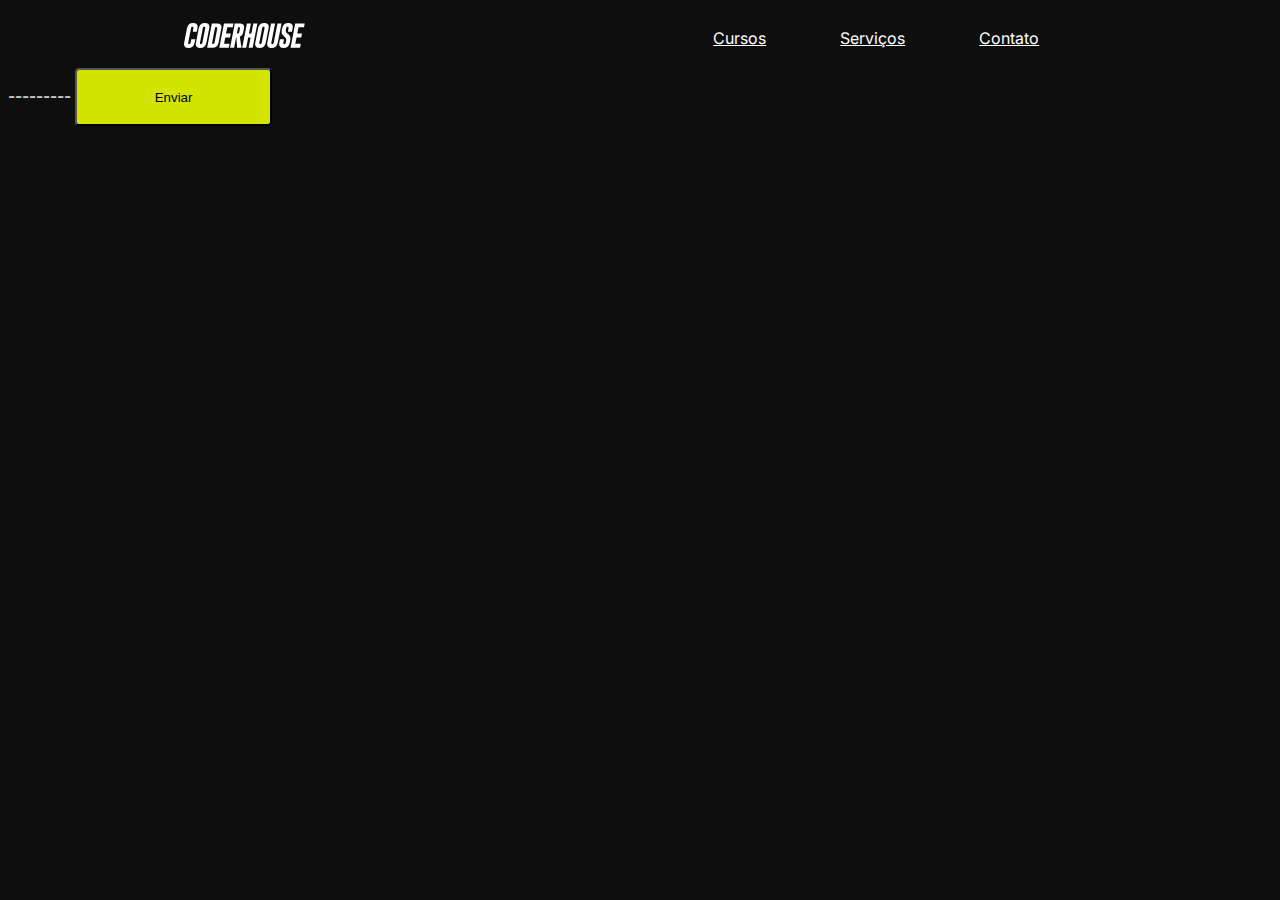
==== cursos.html @ d135730c "Ajuste de alinhamento" ====
<!DOCTYPE html>
<html lang="pt-BR">
<head>
    <meta charset="UTF-8">
    <meta name="viewport" content="width=device-width, initial-scale=1.0">
    <title>Cursos</title>
    <link rel="stylesheet" href="style.css">
</head>

<body>
<header>
    <section class="section">
        <div>
            <img src="imagens/logo-coderhouse.svg" alt="logo da coderhouse">
        </div>

                <div>
            <nav class="navbar">
              <a href="" class="nav_list">Cursos</a>
              <a href="" class="nav_list">Serviços</a> 
              <a href="" class="nav_list">Contato</a>
            </nav>
        </div>
    </section>
</header>


<!-- <main class="cursos">
        <div>
            <h1 class="textocentro"> 
                Cursos online e ao vivo para <br><span class="cortextoverde">transformar sua realidade</span> <br>em
                tempo recorde
            </h1>
        </div>
        <div> 
            <p class="textocentro margembaixo40">Aulas online e ao vivo ministradas por referências do mercado digital, com foco
                100% prático, mentorias personalizadas e acesso a uma comunidade de +280.000
                estudantes.</p>
        </div>

     

        <div class="botaocenter"> 
            <button type="button" class="botaoverde">Veja todos os cursos</button>
        </div>
    </main>

    
<!-- <section class="empresas" >
        <div>
            <h3 class="textocentro">Cursos e Carreiras oficialmente certificados pela</h3>
        </div>

        <div class="alinhamentologo">           
                    <div><img src="imagens/empresa-parceira1.svg" alt="logotipo da empresa parceira1"></div>
                    <div><img src="imagens/empresa-parceira2.svg" alt="logotipo da empresa parceira2"></div>
                    <div><img src="imagens/empresa-parceira3.svg" alt="logotipo da empresa parceira3"></div>
                    <div><img src="imagens/empresa-parceira4.svg" alt="logotipo da empresa parceira4"></div>
                       
        </div>
        <div>
            <a href="https://site.coderhouse.com/certificadores/br">
            <h5 class="cortextoverde textocentro margembaixo40"> Conheça mais sobre as empresas que nos certificam</h5></a>
        </div>
    </section>

    <!--
    <section class="servicos"> 
        <div id="alinhaimagem">
             <img src="imagens/line.png" alt="linha">
        <div>

        <div>
            <h2>
                <p class="cortextoverde">Serviços de Desenvolvimento Profissional</p>
            </h2>
            <h3>
                <p class="cortextovinza">Nossa equipe trabalhará com você para entender seus objetivos
                    profissionais e melhorar as suas soft skills.</p>
            </h3>
            <h4>
                <p>Busca de oportunidades</p>
            </h4>
        </div>
    </section>
    
    <br>

    <section class="servicos">
        <div id="alinhaimagem">
             <img src="imagens/line.png" alt="linha">
        <div>

        <div>
            <h2>
                <p class="cortextoverde">Serviços de Desenvolvimento Profissional</p>
            </h2>
            <h3>
                <p class="cortextovinza">Nossa equipe trabalhará com você para entender seus objetivos
                    profissionais e melhorar as suas soft skills.</p>
            </h3>
            <h4>
                <p>Busca de oportunidades</p>
            </h4>
        </div>
    </section>


    
<section>
        <div>
            <img src="imagens/imagem-servico.png" alt="imagem de um computador com aluno estudando">
        </div>
    </section>

-->
    ---------

    <!--<div class="container">-->
        <!--Entendi o uso do container e criei a classe, a questão é que de um lado fic duas section e do outro a section da imagem-->
   <!-- <section class="servicos"> 
        <div id="alinhaimagem">
            <img src="imagens/line.png" alt="linha">
        
            <div>
            <h2>
            <p class="cortextoverde">Serviços de Desenvolvimento Profissional</p>
            </h2>
            
            <h3>
            <p class="cortextovinza">Nossa equipe trabalhará com você para entender seus objetivos
            profissionais e melhorar as suas soft skills.</p>
            </h3>
            <h4>
            <p>Busca de oportunidades</p>
            </h4>
        </div>
    </section>
    <br>
    
    
    <section class="servicos"> 
        <div id="alinhaimagem">
            <img src="imagens/line.png" alt="linha">
            <div>
            <h2>
            <p class="cortextoverde">Serviços de Desenvolvimento Profissional</p>
            </h2>
            <h3>
            <p class="cortextovinza">Nossa equipe trabalhará com você para entender seus objetivos
            profissionais e melhorar as suas soft skills.</p>
            </h3>
            <h4>
            <p>Busca de oportunidades</p>
            </h4>
        </div>
    </section>        
    
    <section>
        <div>
            <img class="tamanhoimg" src="imagens/imagem-servico.png" alt="imagem de um computador com aluno estudando">
        </div>
    </section>

<br>
    

---------

    <!-- Aquiserá a section avaliacao
    <section>

    </section>
--> 

<!--
<section class="form">
        <div>
        <form class="designform">
            <p>Nome</p>
            <input type="text" value="Insira seu nome completo"> <!--Como apagar o texto quando clica na caixa?-->
            
<!--
            <p>Telefone</p>
            <input type="number" value="1188888888">  

            <p>Mensagem</p>
            <textarea cols="30" rows="10">Como podemos ajudar? 
            </textarea> <!--aqui não consegui colocar o texto em value-->
           <button type="button" class="botaoverde">Enviar</button> <!--Como alinhar botao centro-->
      <!--   </form>
    </section>
-->

</body>
</html>
---- style.css ----
/* * {
    margin: 0;
    padding: 0;
    box-sizing: border-box;
    text-decoration: none;
}
*/

@import url('https://fonts.googleapis.com/css2?family=Inter:wght@100..900&display=swap');

body {
    background-color: rgb(14, 14, 14);
    color: rgb(255, 255, 255);
    font-family: Inter;
        }


.cortextoverde {
    color: #D1E500;
    overflow: ;
}

.cortextovinza {
    color: #BEBEBE;
}

p {
    font-size: 20px;
    
}

.alinhamentologo{
    display: flex;
    flex-direction: row;
    align-items: center;
    justify-content: center;
    gap: 123px;
}

.textocentro {
    text-align: center;
    margin: 20px 200px 20px 200px;
}

.margembaixo40 {
    padding-bottom: 40px;
}

.botaoverde {
    background-color: #D1E500;
    color: black ;
    border-radius: 4px;
    width: 197.13px;
    height: 58px;
    }

.empresas {
    list-style: none;
}

.lista {
    list-style: none;
}

.navbar {
    display: flex;
    justify-content: space-around;
    align-items: center;
    /*gap: 20px;*/
    width: 400px;
    padding: 20px;
 }

.navbar a {
       color: #FFF;
      }


.section {
    display: flex;
    justify-content: space-around;
    align-items: center;
    }

.nav_list {
    display: flex;
    align-items: center;
    justify-content: center;
}

.botaocenter {
    display: flex;
    justify-content: center;
    align-items: center;
}

.servicos {
    display: flex;
    gap: 10px;
}

.servicos #alinhaimagem{
    background-color: rgb(56, 56, 56);
    display: flex;
    flex-direction: row;
   justify-content:space-around;
   gap: 40px;
    width: 632px;
    height: 180px;
    border-radius: 20px;
   }

.servicos #alinhaimagem img{
    
    margin-top: 20px;
    margin-left: 40px;
    margin-bottom: 20px;
    width: 20px;
    height: 130px;
    }

    .tamanhoimg {
        width: 400px;
        height: 400px;
    }

    .cursos {
        margin: 86px;
    }

    .designform {
        background-color: rgb(56, 56, 56);
        display: flex;
        flex-direction: column;
        width: 330px;
        height: 480px;
        border-radius: 20px;
       }

       .designform #botaocentra{
        align-items: center;
        justify-content: center;
       }

       .form{
        display: flex;
        flex-direction: row;
        align-items: center;
        justify-content:center;
           }

       .container {
        display: flex;
       }
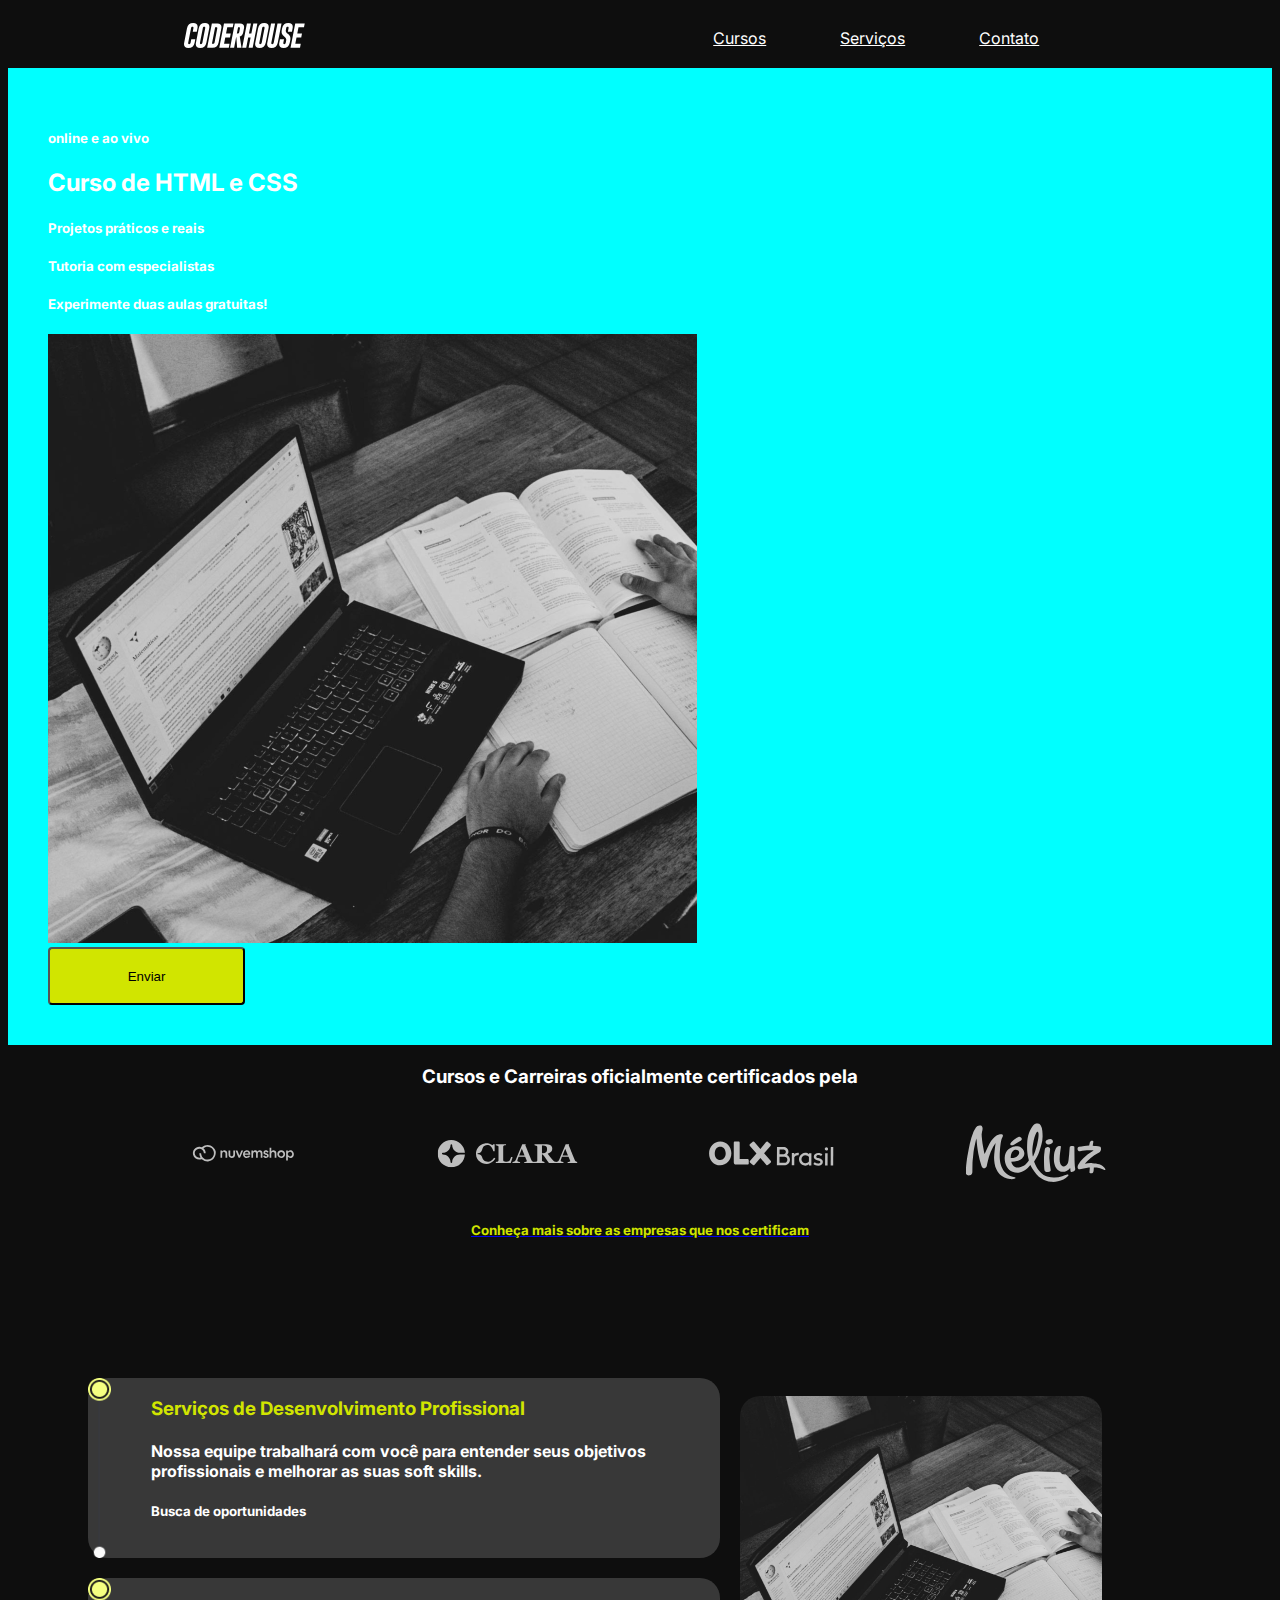
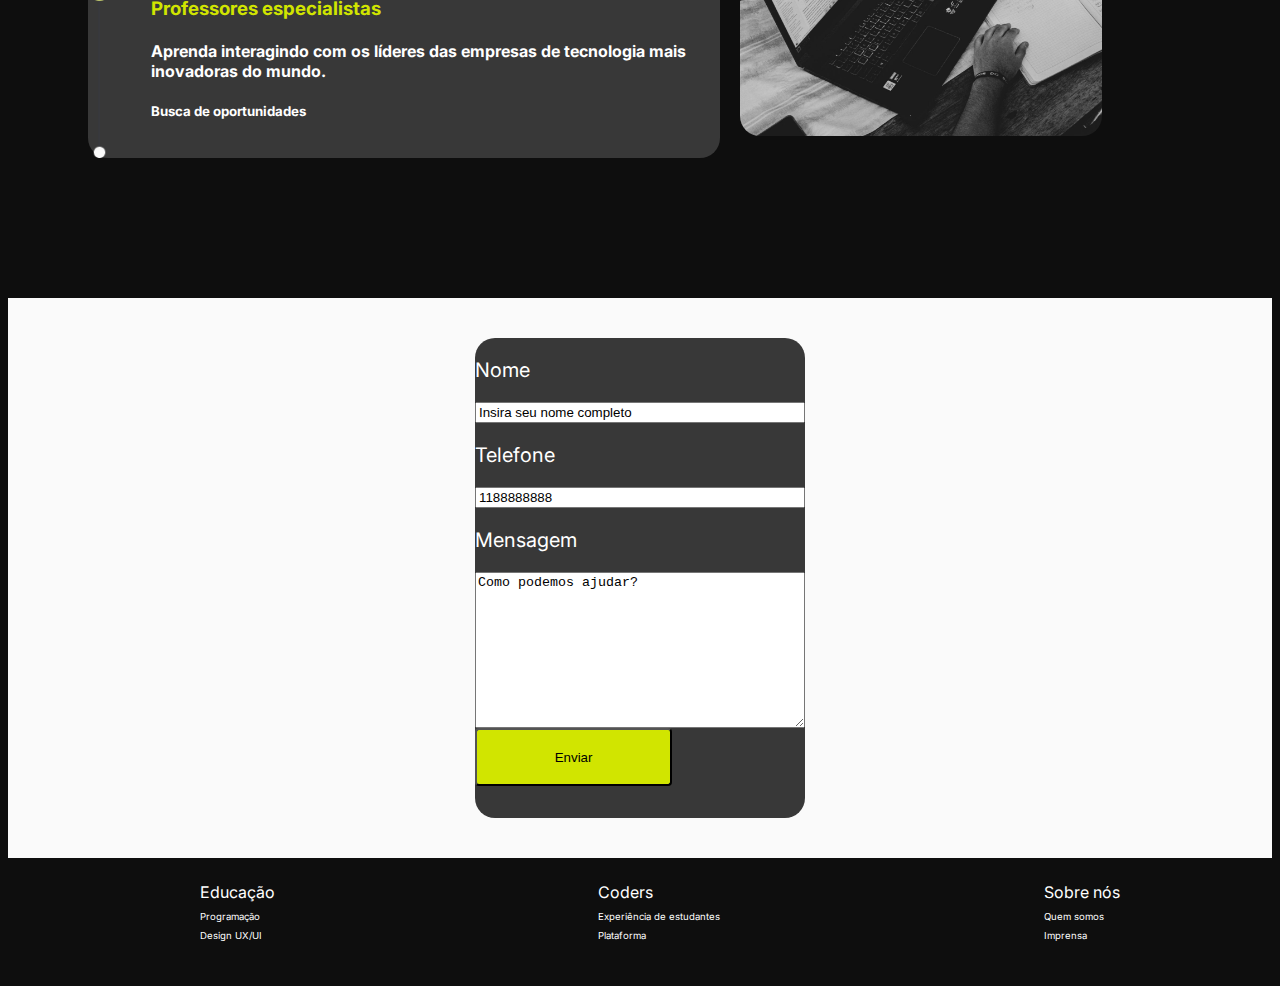
==== commit bf9b63c2: "Commit Framework Bootstrap" ====
--- a/cursos.html
+++ b/cursos.html
@@ -3,20 +3,20 @@
 <head>
     <meta charset="UTF-8">
     <meta name="viewport" content="width=device-width, initial-scale=1.0">
-    <title>Cursos</title>
-    <link rel="stylesheet" href="style.css">
+    <title>Projeto - Coderhouse</title>
+    <link rel="stylesheet" href="stylecursos.css">
 </head>
 
 <body>
 <header>
-    <section class="section">
+    <section class="logo">
         <div>
             <img src="imagens/logo-coderhouse.svg" alt="logo da coderhouse">
         </div>
 
                 <div>
             <nav class="navbar">
-              <a href="" class="nav_list">Cursos</a>
+              <a href="cursos.html" class="nav_list">Cursos</a>
               <a href="" class="nav_list">Serviços</a> 
               <a href="" class="nav_list">Contato</a>
             </nav>
@@ -24,29 +24,18 @@
     </section>
 </header>
 
-
-<!-- <main class="cursos">
-        <div>
-            <h1 class="textocentro"> 
-                Cursos online e ao vivo para <br><span class="cortextoverde">transformar sua realidade</span> <br>em
-                tempo recorde
-            </h1>
-        </div>
-        <div> 
-            <p class="textocentro margembaixo40">Aulas online e ao vivo ministradas por referências do mercado digital, com foco
-                100% prático, mentorias personalizadas e acesso a uma comunidade de +280.000
-                estudantes.</p>
-        </div>
-
-     
-
-        <div class="botaocenter"> 
-            <button type="button" class="botaoverde">Veja todos os cursos</button>
-        </div>
+<main class="cursohtml">
+        <h5>online e ao vivo</h5>
+        <h2>Curso de HTML e CSS</h2>
+        <h5>Projetos práticos e reais</h5>
+        <h5>Tutoria com especialistas</h5>
+        <h5>Experimente duas aulas gratuitas!</h5>
+        <img src="imagens/imagem-servico.png" alt="programação em linhas de código">
+        <button type="button" class="botaoverde botaocenter">Enviar</button>
     </main>
 
     
-<!-- <section class="empresas" >
+<section class="empresas" >
         <div>
             <h3 class="textocentro">Cursos e Carreiras oficialmente certificados pela</h3>
         </div>
@@ -63,134 +52,78 @@
             <h5 class="cortextoverde textocentro margembaixo40"> Conheça mais sobre as empresas que nos certificam</h5></a>
         </div>
     </section>
-
-    <!--
-    <section class="servicos"> 
-        <div id="alinhaimagem">
-             <img src="imagens/line.png" alt="linha">
-        <div>
-
-        <div>
-            <h2>
-                <p class="cortextoverde">Serviços de Desenvolvimento Profissional</p>
-            </h2>
-            <h3>
-                <p class="cortextovinza">Nossa equipe trabalhará com você para entender seus objetivos
-                    profissionais e melhorar as suas soft skills.</p>
-            </h3>
-            <h4>
-                <p>Busca de oportunidades</p>
-            </h4>
-        </div>
-    </section>
-    
-    <br>
-
-    <section class="servicos">
-        <div id="alinhaimagem">
-             <img src="imagens/line.png" alt="linha">
-        <div>
-
-        <div>
-            <h2>
-                <p class="cortextoverde">Serviços de Desenvolvimento Profissional</p>
-            </h2>
-            <h3>
-                <p class="cortextovinza">Nossa equipe trabalhará com você para entender seus objetivos
-                    profissionais e melhorar as suas soft skills.</p>
-            </h3>
-            <h4>
-                <p>Busca de oportunidades</p>
-            </h4>
-        </div>
-    </section>
+   
 
 
-    
-<section>
-        <div>
+    <section class="gridservices">
+        <div class="service1">
+            <section class="container"> 
+                <div id="blocoservico">
+                    <img src="imagens/line.png" alt="linha">
+                    <div>
+                    <h3 class="cortextoverde">Serviços de Desenvolvimento Profissional</h3>
+                    <h4 class="cortextovinza">Nossa equipe trabalhará com você para entender seus objetivos profissionais e melhorar as suas soft skills.</h4>
+                    <h5>Busca de oportunidades</h5>
+                </div>
+             </section>
+        </div>
+
+        <div class="service2">
+            <section class="container"> 
+                <div id="blocoservico">
+                    <img src="imagens/line.png" alt="linha">
+                    <div>
+                    <h3 class="cortextoverde">Professores especialistas</h3>
+                    <h4 class="cortextovinza">Aprenda interagindo com os líderes das empresas de tecnologia mais inovadoras do mundo.</h4>
+                    <h5>Busca de oportunidades</h5>
+                </div>
+             </section>
+        </div>
+
+        <div class="imgservice">
             <img src="imagens/imagem-servico.png" alt="imagem de um computador com aluno estudando">
         </div>
-    </section>
+</section>    
 
--->
-    ---------
+<div class="space"></div>
 
-    <!--<div class="container">-->
-        <!--Entendi o uso do container e criei a classe, a questão é que de um lado fic duas section e do outro a section da imagem-->
-   <!-- <section class="servicos"> 
-        <div id="alinhaimagem">
-            <img src="imagens/line.png" alt="linha">
+
+<section class="form">
+    <div>
+    <form class="designform">
+        <p>Nome</p>
+        <input type="text" value="Insira seu nome completo"> 
         
-            <div>
-            <h2>
-            <p class="cortextoverde">Serviços de Desenvolvimento Profissional</p>
-            </h2>
-            
-            <h3>
-            <p class="cortextovinza">Nossa equipe trabalhará com você para entender seus objetivos
-            profissionais e melhorar as suas soft skills.</p>
-            </h3>
-            <h4>
-            <p>Busca de oportunidades</p>
-            </h4>
-        </div>
-    </section>
-    <br>
-    
-    
-    <section class="servicos"> 
-        <div id="alinhaimagem">
-            <img src="imagens/line.png" alt="linha">
-            <div>
-            <h2>
-            <p class="cortextoverde">Serviços de Desenvolvimento Profissional</p>
-            </h2>
-            <h3>
-            <p class="cortextovinza">Nossa equipe trabalhará com você para entender seus objetivos
-            profissionais e melhorar as suas soft skills.</p>
-            </h3>
-            <h4>
-            <p>Busca de oportunidades</p>
-            </h4>
-        </div>
-    </section>        
-    
-    <section>
-        <div>
-            <img class="tamanhoimg" src="imagens/imagem-servico.png" alt="imagem de um computador com aluno estudando">
-        </div>
-    </section>
 
-<br>
-    
+        <p>Telefone</p>
+        <input type="number" value="1188888888">  
 
----------
+        <p>Mensagem</p>
+        <textarea cols="30" rows="10">Como podemos ajudar? 
+        </textarea> 
+        <button type="button" class="botaoverde botaocenter">Enviar</button> 
+    </form>
+</section>
 
-    <!-- Aquiserá a section avaliacao
-    <section>
+<footer class="footer">
 
-    </section>
---> 
+    <ul>
+        <li id="black">Educação</li>
+        <li>Programação</li>
+        <li>Design UX/UI</li>
+    </ul>
 
-<!--
-<section class="form">
-        <div>
-        <form class="designform">
-            <p>Nome</p>
-            <input type="text" value="Insira seu nome completo"> <!--Como apagar o texto quando clica na caixa?-->
-            
-<!--
-            <p>Telefone</p>
-            <input type="number" value="1188888888">  
+    <ul>
+        <li id="black">Coders</li>
+        <li>Experiência de estudantes</li>
+        <li>Plataforma</li>
+    </ul>
 
-            <p>Mensagem</p>
-            <textarea cols="30" rows="10">Como podemos ajudar? 
-            </textarea> <!--aqui não consegui colocar o texto em value-->
-           <button type="button" class="botaoverde">Enviar</button> <!--Como alinhar botao centro-->
-      <!--   </form>
-    </section>
--->
-
+    <ul>
+        <li id="black">Sobre nós</li>
+        <li>Quem somos</li>
+        <li>Imprensa</li>
+    </ul>
+</footer>
 </body>
-</html>+</html>
--- a/stylecursos.css
+++ b/stylecursos.css
@@ -0,0 +1,228 @@
+/* * {
+    margin: 0;
+    padding: 0;
+    box-sizing: border-box;
+    text-decoration: none;
+}
+*/
+
+@import url('https://fonts.googleapis.com/css2?family=Inter:wght@100..900&display=swap');
+
+body {
+    background-color: #0e0e0e;
+    color: rgb(255, 255, 255);
+    font-family: Inter;
+        }
+
+.cursohtml{
+    background-color: aqua;
+    padding: 40px;
+}
+
+
+
+
+.cortextoverde {
+    color: #D1E500;
+    overflow: ;
+}
+
+.cortextocinza {
+    color: #BEBEBE;
+}
+
+p {
+    font-size: 20px;
+}
+
+.alinhamentologo{
+    display: flex;
+    flex-direction: row;
+    align-items: center;
+    justify-content: center;
+    gap: 123px;
+}
+
+.textocentro {
+    text-align: center;
+    margin: 20px 200px 20px 200px;
+}
+
+.margembaixo40 {
+    padding-bottom: 40px;
+}
+
+.botaoverde {
+    background-color: #D1E500;
+    color: black ;
+    border-radius: 4px;
+    width: 197.13px;
+    height: 58px;
+    }
+
+.empresas {
+    list-style: none;
+}
+
+.lista {
+    list-style: none;
+}
+
+.navbar {
+    display: flex;
+    justify-content: space-around;
+    align-items: center;
+    /*gap: 20px;*/
+    width: 400px;
+    padding: 20px;
+ }
+
+.navbar a {
+       color: #FFF;
+      }
+
+
+.logo {
+    display: flex;
+    justify-content: space-around;
+    align-items: center;
+    }
+
+.nav_list {
+    display: flex;
+    align-items: center;
+    justify-content: center;
+}
+
+.botaocenter {
+    display: flex;
+    justify-content: center;
+    align-items: center;
+}
+
+
+
+    .cursos {
+        margin: 86px;
+    }
+
+    .designform {
+        background-color: rgb(56, 56, 56);
+        display: flex;
+        flex-direction: column;
+        width: 330px;
+        height: 480px;
+        border-radius: 20px;
+       }
+
+       .designform #botaocentra{
+        align-items: center;
+        justify-content: center;
+       }
+
+       .form{
+        display: flex;
+        justify-content:center;
+        padding: 40px;
+        background-color: #fafafa;
+           }
+
+
+
+/*   -------------- */
+
+.container {
+    display: flex;
+    flex-wrap
+}
+
+
+.container #blocoservico{
+    background-color: rgb(56, 56, 56);
+    display: flex;
+    justify-content:space-around;
+    gap: 40px;
+    width: 632px;
+    height: 180px;
+    border-radius: 20px;
+   }
+
+.gridservices{
+    display: grid;
+    grid-template-areas:
+    "service1 imgservice"
+    "service2 imgservice"
+    ;
+    justify-content: center;
+    align-items: center;
+    padding: 80px;
+    gap: 20px;
+}
+
+.service1{
+    grid-area: service1;
+}
+
+
+.service2{
+    grid-area: service2;
+}
+
+.imgservice{
+    grid-area: imgservice;
+}
+
+.imgservice img{
+    width: 80%;
+    border-radius: 20px;
+}
+
+
+.footer{
+    display: flex;
+    height: 100px;
+    background-color: #0e0e0e;
+    justify-content: space-around;
+    padding: 10px;
+    text-decoration: none;
+}
+
+.footer ul{
+    list-style: none;
+    font-size: 60%;
+}
+
+#black{
+    font-size: medium;
+    padding-bottom: 5px;
+}
+
+.footer li{
+    padding: 4px;
+}
+
+
+.space{
+    display: flex;
+    margin: 20px 20px 20px 20px;
+    background-color: #0e0e0e;
+    height: 20px;
+}
+
+
+
+
+
+
+
+
+
+
+
+
+
+
+
+
+
+
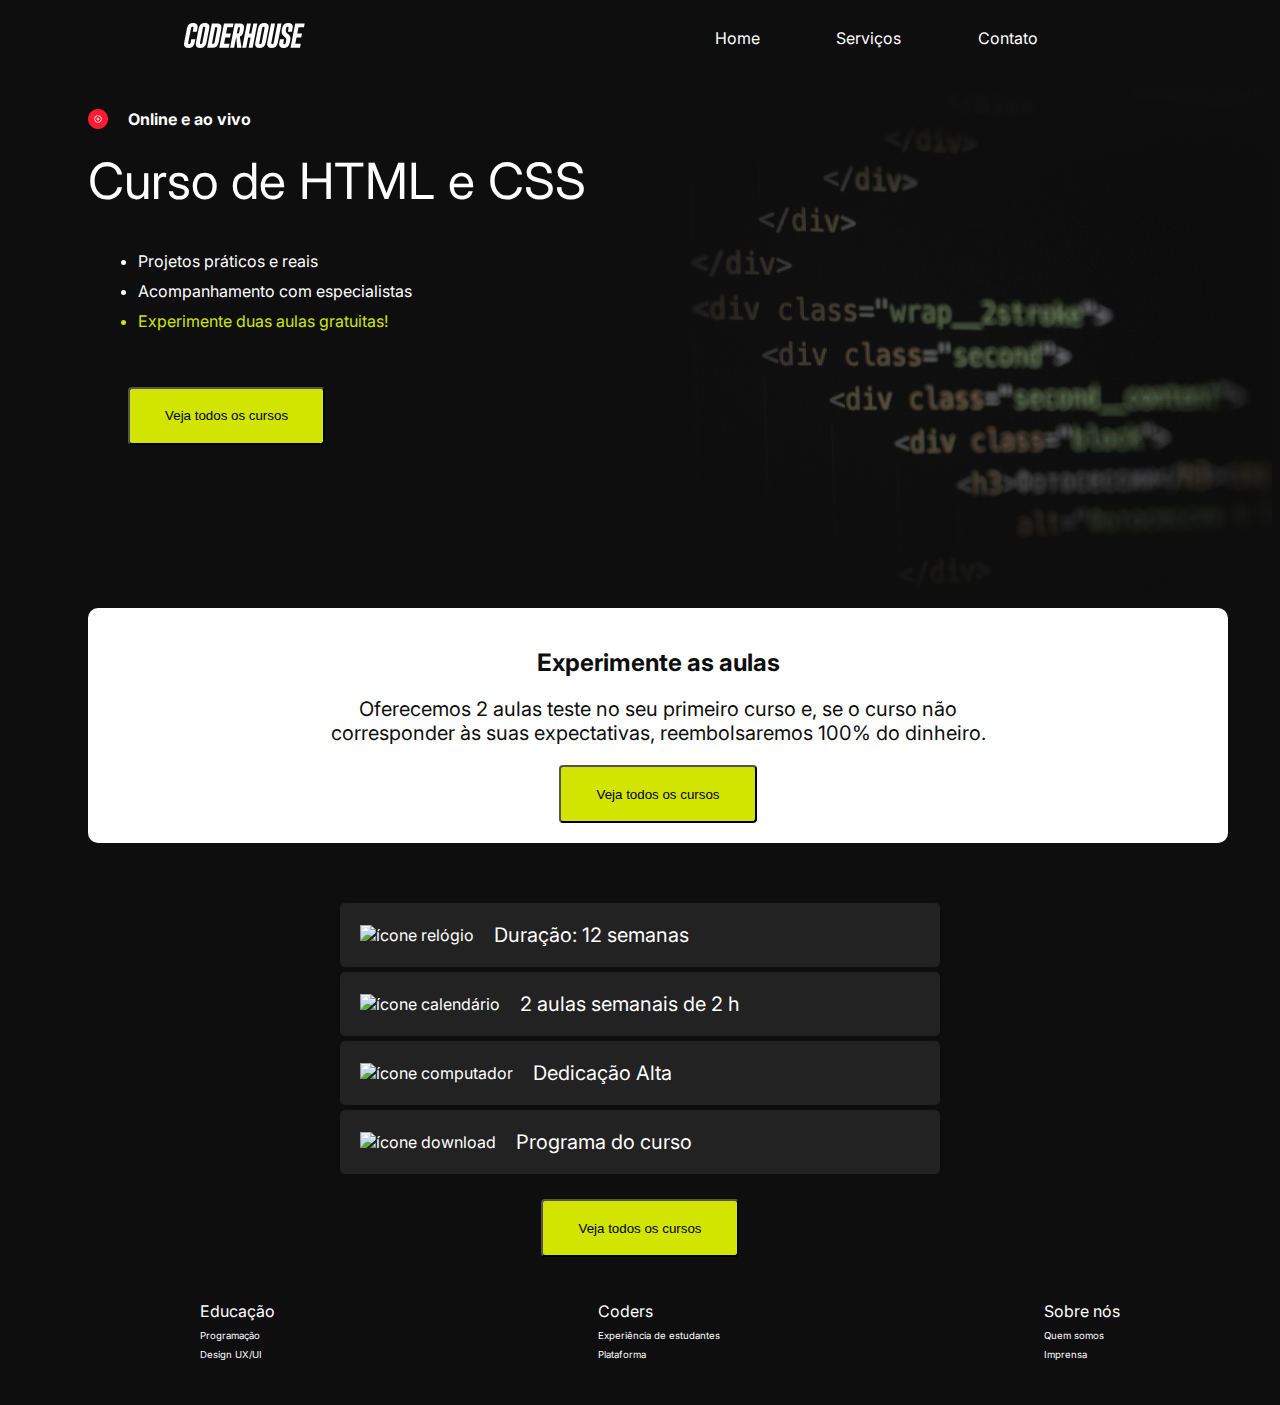
==== commit fc5f4c86: "envio index e cursos" ====
--- a/cursos.html
+++ b/cursos.html
@@ -3,8 +3,9 @@
 <head>
     <meta charset="UTF-8">
     <meta name="viewport" content="width=device-width, initial-scale=1.0">
-    <title>Projeto - Coderhouse</title>
-    <link rel="stylesheet" href="stylecursos.css">
+    <title>Curso HTML</title>
+    <link rel="stylesheet" href="stylecurso.css">
+    <!--     <script src="https://cdn.tailwindcss.com"></script> -->
 </head>
 
 <body>
@@ -16,110 +17,85 @@
 
                 <div>
             <nav class="navbar">
-              <a href="cursos.html" class="nav_list">Cursos</a>
-              <a href="" class="nav_list">Serviços</a> 
-              <a href="" class="nav_list">Contato</a>
+              <a href="index.html" class="nav_list">Home</a>
+              <a href="index.html" class="nav_list">Serviços</a> 
+              <a href="index.html" class="nav_list">Contato</a>
             </nav>
         </div>
     </section>
 </header>
 
-<main class="cursohtml">
-        <h5>online e ao vivo</h5>
-        <h2>Curso de HTML e CSS</h2>
-        <h5>Projetos práticos e reais</h5>
-        <h5>Tutoria com especialistas</h5>
-        <h5>Experimente duas aulas gratuitas!</h5>
-        <img src="imagens/imagem-servico.png" alt="programação em linhas de código">
-        <button type="button" class="botaoverde botaocenter">Enviar</button>
-    </main>
+<main class="banner">
+    <section class="aovivo marg20">
+        <img src="imagens/iconred.png" alt="icone vermelho circulo" class="tamanhoincon">
+        <h4> Online e ao vivo </h4>
+    </section>
 
-    
-<section class="empresas" >
+    <section class="cursodehtml">
+        <p class="textoultra">Curso de HTML e CSS</p>
         <div>
-            <h3 class="textocentro">Cursos e Carreiras oficialmente certificados pela</h3>
-        </div>
+        <ul>
+            <li class="padditens">Projetos práticos e reais</li>
+            <li class="padditens">Acompanhamento com especialistas</li>
+            <li class="padditens cortextoverde">Experimente duas aulas gratuitas!</li>
+        </ul>
 
-        <div class="alinhamentologo">           
-                    <div><img src="imagens/empresa-parceira1.svg" alt="logotipo da empresa parceira1"></div>
-                    <div><img src="imagens/empresa-parceira2.svg" alt="logotipo da empresa parceira2"></div>
-                    <div><img src="imagens/empresa-parceira3.svg" alt="logotipo da empresa parceira3"></div>
-                    <div><img src="imagens/empresa-parceira4.svg" alt="logotipo da empresa parceira4"></div>
-                       
-        </div>
-        <div>
-            <a href="https://site.coderhouse.com/certificadores/br">
-            <h5 class="cortextoverde textocentro margembaixo40"> Conheça mais sobre as empresas que nos certificam</h5></a>
+        <div class="padd40"> 
+            <button type="button" class="botaoverde">Veja todos os cursos</button>
         </div>
     </section>
-   
+</main>
+
+<section class="experimente marg20">
+    <div>
+    <h2 class="textocentro">Experimente as aulas</h2>
+    <div>
+    <p class="textocentro">Oferecemos 2 aulas teste no seu primeiro curso e, se o curso não corresponder às suas expectativas, reembolsaremos 100% do dinheiro.</p>
+    <div class="textocentro2"><button type="button" class="botaoverde">Veja todos os cursos</button>
+</section>
+
+<div class="tudo">
+<div class="sobre">
+    <img src="imagens/1t.jpg" alt="ícone relógio" class="magl20">
+    <p class="magl20"> Duração: 12 semanas</p>
+</div>
+
+<div class="sobre">
+    <img src="imagens/2t.jpg" alt="ícone calendário" class="magl20">
+    <p class="magl20"> 2 aulas semanais de 2 h</p>
+</div>
+
+<div class="sobre ">
+    <img src="imagens/3t.jpg" alt="ícone computador" class="magl20">
+    <p class="magl20"> Dedicação Alta</p>
+</div>
+
+<div class="sobre">
+    <img src="imagens/4t.jpg" alt="ícone download" class="magl20">
+    <p class="magl20"> Programa do curso</p>
+</div>
+</div>
+
+<div class="textocentro2">
+<button type="button" class="botaoverde">Veja todos os cursos</button>
+</div>
 
 
-    <section class="gridservices">
-        <div class="service1">
-            <section class="container"> 
-                <div id="blocoservico">
-                    <img src="imagens/line.png" alt="linha">
-                    <div>
-                    <h3 class="cortextoverde">Serviços de Desenvolvimento Profissional</h3>
-                    <h4 class="cortextovinza">Nossa equipe trabalhará com você para entender seus objetivos profissionais e melhorar as suas soft skills.</h4>
-                    <h5>Busca de oportunidades</h5>
-                </div>
-             </section>
-        </div>
+<footer class="footer marg20">
 
-        <div class="service2">
-            <section class="container"> 
-                <div id="blocoservico">
-                    <img src="imagens/line.png" alt="linha">
-                    <div>
-                    <h3 class="cortextoverde">Professores especialistas</h3>
-                    <h4 class="cortextovinza">Aprenda interagindo com os líderes das empresas de tecnologia mais inovadoras do mundo.</h4>
-                    <h5>Busca de oportunidades</h5>
-                </div>
-             </section>
-        </div>
-
-        <div class="imgservice">
-            <img src="imagens/imagem-servico.png" alt="imagem de um computador com aluno estudando">
-        </div>
-</section>    
-
-<div class="space"></div>
-
-
-<section class="form">
-    <div>
-    <form class="designform">
-        <p>Nome</p>
-        <input type="text" value="Insira seu nome completo"> 
-        
-
-        <p>Telefone</p>
-        <input type="number" value="1188888888">  
-
-        <p>Mensagem</p>
-        <textarea cols="30" rows="10">Como podemos ajudar? 
-        </textarea> 
-        <button type="button" class="botaoverde botaocenter">Enviar</button> 
-    </form>
-</section>
-
-<footer class="footer">
-
-    <ul>
+    <ul class="primeiro">
         <li id="black">Educação</li>
         <li>Programação</li>
         <li>Design UX/UI</li>
     </ul>
 
-    <ul>
+    <ul class="segundo">
         <li id="black">Coders</li>
         <li>Experiência de estudantes</li>
         <li>Plataforma</li>
     </ul>
 
-    <ul>
+    <ul class="terceiro">
         <li id="black">Sobre nós</li>
         <li>Quem somos</li>
         <li>Imprensa</li>
--- a/stylecurso.css
+++ b/stylecurso.css
@@ -0,0 +1,329 @@
+/* * {
+    margin: 0;
+    padding: 0;
+    box-sizing: border-box;
+    text-decoration: none;
+}
+*/
+
+@import url('https://fonts.googleapis.com/css2?family=Inter:wght@100..900&display=swap');
+
+
+.marg20{
+    margin-top: 20px;
+}
+
+.sobre {
+    display: flex;
+    width: 100%;
+    align-items: center;
+    background-color: #222222;
+    border-radius: 5px;
+    width: 600px;
+    margin-bottom: 5px;
+}
+
+.magl20{
+    margin-left: 20px;
+}
+
+.tudo {
+    display: flex;
+    flex-direction: column;
+    align-items: center;
+    margin-top: 60px;
+    margin-bottom: 20px;
+}
+
+
+
+.banner{
+    width: 100%; /*ajuste 100% da largura*/
+    height: 500px; /*largura ajustada ao conteúdo*/
+    background: url(imagens/html.jpg); /*url da imagem salva na pasta*/
+    background-repeat: no-repeat;/*imagem única sem repetir*/
+    background-size: cover;/*ajuste 100% da largura e preserva identidade sem distorção*/
+    background-position: center;/*posição da imagem centralizada*/
+}
+
+.aovivo{
+    display: flex;
+    gap: 20px;
+    align-items:center;
+    width: 300px;
+    padding-left: 20px;
+    margin-left: 60px;
+}
+
+.tamanhoincon {
+    width: 20px;
+}
+
+.cursodehtml {
+    display: row;
+    gap: 20px;
+    align-items:center;
+    width: 700px;
+    height: 340px;
+    padding-left: 20px;
+    margin-left: 60px;
+}
+
+.textoultra {
+    font-size: 50px;
+    margin-top: 0px;
+    margin-bottom: 40px;
+}
+
+.padd20 {
+    padding: 20px;
+}
+
+.padd40 {
+    padding: 40px;
+}
+
+.experimente {
+    color: #0e0e0e;
+    display: flex;
+    background-color: rgb(255, 255, 255);
+    width: 1100px;
+    margin-left: 80px;
+    padding: 20px;
+    border-radius: 10px;
+    align-items: center;
+    justify-content: center;
+}
+
+
+body {
+    background-color: #0e0e0e;
+    color: rgb(255, 255, 255);
+    font-family: Inter;
+        }
+
+.cursohtml{
+    background-color: aqua;
+    padding: 40px;
+}
+
+.padditens {
+    margin: 10px;
+}
+
+
+
+
+.cortextoverde {
+    color: #D1E500;
+    overflow: ;
+}
+
+.cortextocinza {
+    color: #BEBEBE;
+}
+
+p {
+    font-size: 20px;
+}
+
+.alinhamentologo{
+    display: flex;
+    flex-direction: row;
+    align-items: center;
+    justify-content: center;
+    gap: 123px;
+}
+
+.textocentro {
+    text-align: center;
+    margin: 20px 200px 20px 200px;
+}
+
+.margembaixo40 {
+    padding-bottom: 40px;
+}
+
+.botaoverde {
+    background-color: #D1E500;
+    color: black ;
+    border-radius: 4px;
+    width: 197.13px;
+    height: 58px;
+    }
+
+.empresas {
+    list-style: none;
+}
+
+.lista {
+    list-style: none;
+}
+
+.navbar {
+    display: flex;
+    justify-content: space-around;
+    align-items: center;
+    /*gap: 20px;*/
+    width: 400px;
+    padding: 20px;
+ }
+
+.navbar a {
+       color: #FFF;
+       text-decoration: none;
+      }
+
+
+.logo {
+    display: flex;
+    justify-content: space-around;
+    align-items: center;
+    }
+
+.nav_list {
+    display: flex;
+    align-items: center;
+    justify-content: center;
+}
+
+.botaocenter {
+    display: flex;
+    justify-content: center;
+    align-items: center;
+}
+
+
+.textocentro2{
+    display: flex;
+    align-items: center;
+    justify-content: center;
+    text-align: center;
+}
+
+    .cursos {
+        margin: 86px;
+    }
+
+    .designform {
+        background-color: rgb(56, 56, 56);
+        display: flex;
+        flex-direction: column;
+        width: 330px;
+        height: 480px;
+        border-radius: 20px;
+       }
+
+       .designform #botaocentra{
+        align-items: center;
+        justify-content: center;
+       }
+
+       .form{
+        display: flex;
+        justify-content:center;
+        padding: 40px;
+        background-color: #fafafa;
+           }
+
+
+
+/*   -------------- */
+
+.container {
+    display: flex;
+    flex-wrap
+}
+
+
+.container #blocoservico{
+    background-color: rgb(56, 56, 56);
+    display: flex;
+    justify-content:space-around;
+    gap: 40px;
+    width: 632px;
+    height: 180px;
+    border-radius: 20px;
+   }
+
+.gridservices{
+    display: grid;
+    grid-template-areas:
+    "service1 imgservice"
+    "service2 imgservice"
+    ;
+    justify-content: center;
+    align-items: center;
+    padding: 80px;
+    gap: 20px;
+}
+
+.service1{
+    grid-area: service1;
+}
+
+
+.service2{
+    grid-area: service2;
+}
+
+.imgservice{
+    grid-area: imgservice;
+}
+
+.imgservice img{
+    width: 80%;
+    border-radius: 20px;
+}
+
+
+.footer{
+    display: flex;
+    height: 100px;
+    background-color: #0e0e0e;
+    justify-content: space-around;
+    padding: 10px;
+    text-decoration: none;
+}
+
+.footer ul{
+    list-style: none;
+    font-size: 60%;
+}
+
+#black{
+    font-size: medium;
+    padding-bottom: 5px;
+}
+
+.footer li{
+    padding: 4px;
+}
+
+
+.space{
+    display: flex;
+    margin: 20px 20px 20px 20px;
+    background-color: #0e0e0e;
+    height: 20px;
+}
+
+
+
+
+
+
+
+
+
+
+
+
+
+
+
+
+
+
+
+
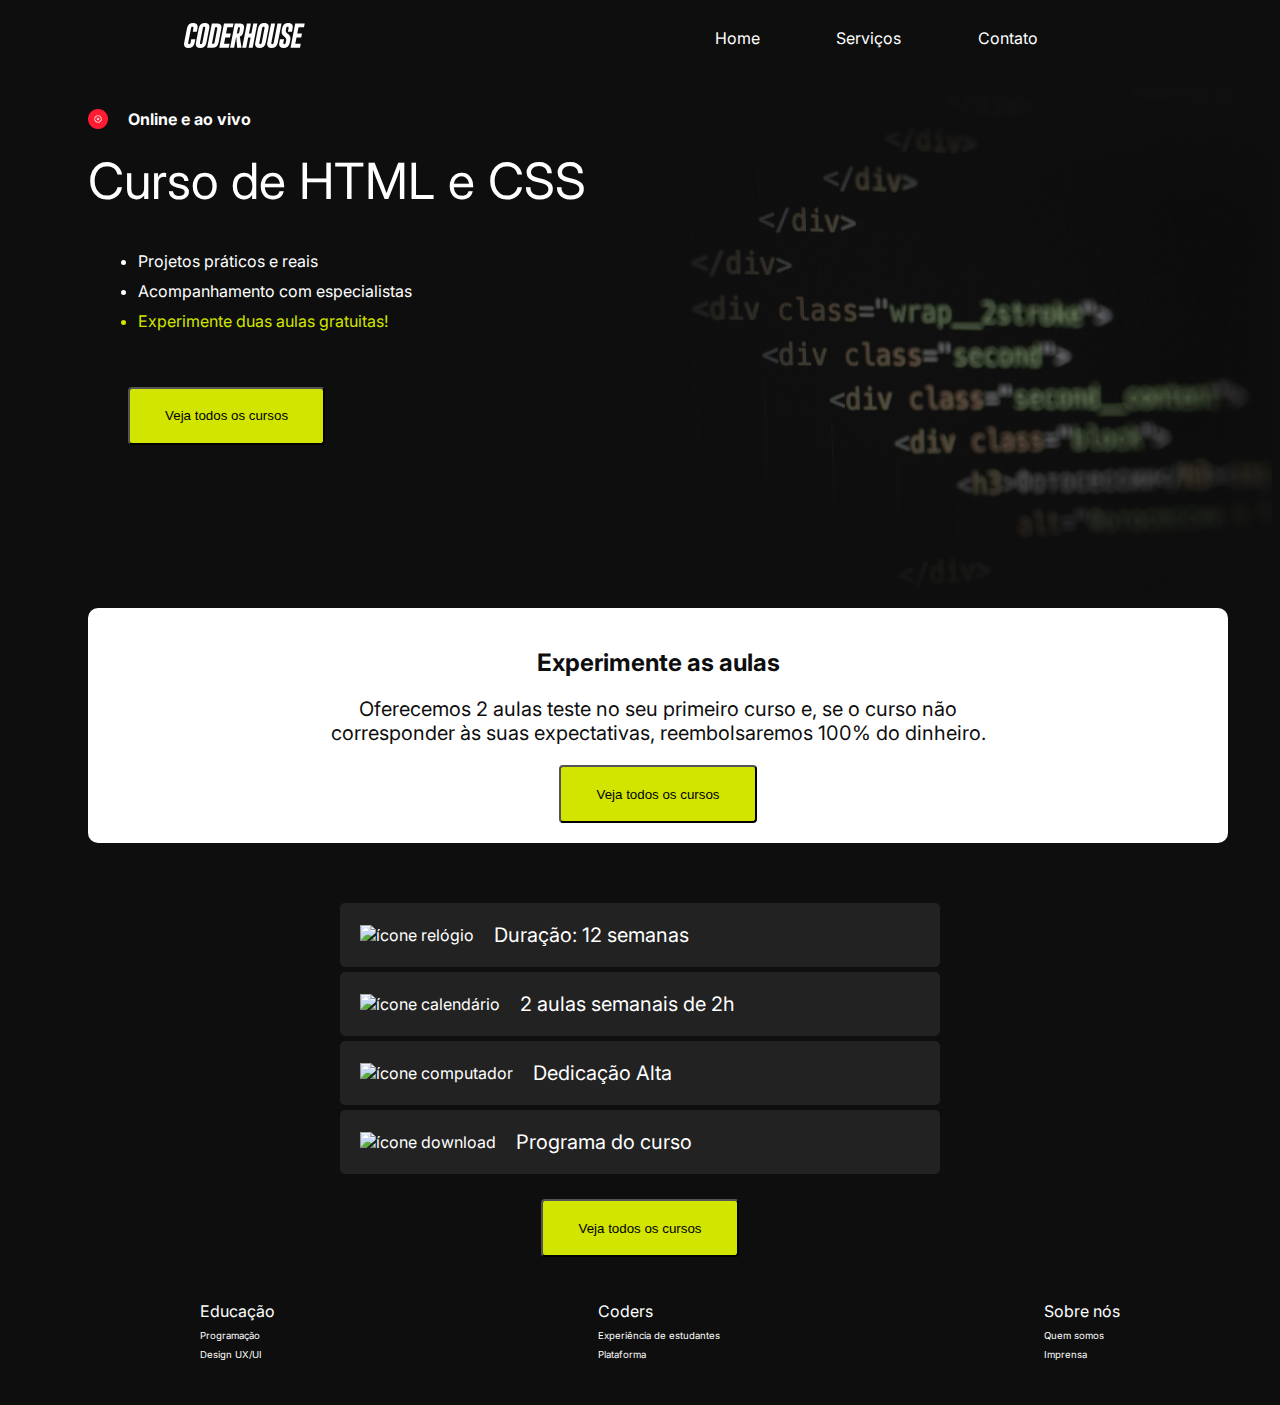
==== commit 099c3ce3: "Add files via upload" ====
--- a/cursos.html
+++ b/cursos.html
@@ -1,105 +1,105 @@
-<!DOCTYPE html>
-<html lang="pt-BR">
-<head>
-    <meta charset="UTF-8">
-    <meta name="viewport" content="width=device-width, initial-scale=1.0">
-    <title>Curso HTML</title>
-    <link rel="stylesheet" href="stylecurso.css">
-    <!--     <script src="https://cdn.tailwindcss.com"></script> -->
-</head>
-
-<body>
-<header>
-    <section class="logo">
-        <div>
-            <img src="imagens/logo-coderhouse.svg" alt="logo da coderhouse">
-        </div>
-
-                <div>
-            <nav class="navbar">
-              <a href="index.html" class="nav_list">Home</a>
-              <a href="index.html" class="nav_list">Serviços</a> 
-              <a href="index.html" class="nav_list">Contato</a>
-            </nav>
-        </div>
-    </section>
-</header>
-
-<main class="banner">
-    <section class="aovivo marg20">
-        <img src="imagens/iconred.png" alt="icone vermelho circulo" class="tamanhoincon">
-        <h4> Online e ao vivo </h4>
-    </section>
-
-    <section class="cursodehtml">
-        <p class="textoultra">Curso de HTML e CSS</p>
-        <div>
-        <ul>
-            <li class="padditens">Projetos práticos e reais</li>
-            <li class="padditens">Acompanhamento com especialistas</li>
-            <li class="padditens cortextoverde">Experimente duas aulas gratuitas!</li>
-        </ul>
-
-        <div class="padd40"> 
-            <button type="button" class="botaoverde">Veja todos os cursos</button>
-        </div>
-    </section>
-</main>
-
-<section class="experimente marg20">
-    <div>
-    <h2 class="textocentro">Experimente as aulas</h2>
-    <div>
-    <p class="textocentro">Oferecemos 2 aulas teste no seu primeiro curso e, se o curso não corresponder às suas expectativas, reembolsaremos 100% do dinheiro.</p>
-    <div class="textocentro2"><button type="button" class="botaoverde">Veja todos os cursos</button>
-</section>
-
-<div class="tudo">
-<div class="sobre">
-    <img src="imagens/1t.jpg" alt="ícone relógio" class="magl20">
-    <p class="magl20"> Duração: 12 semanas</p>
-</div>
-
-<div class="sobre">
-    <img src="imagens/2t.jpg" alt="ícone calendário" class="magl20">
-    <p class="magl20"> 2 aulas semanais de 2 h</p>
-</div>
-
-<div class="sobre ">
-    <img src="imagens/3t.jpg" alt="ícone computador" class="magl20">
-    <p class="magl20"> Dedicação Alta</p>
-</div>
-
-<div class="sobre">
-    <img src="imagens/4t.jpg" alt="ícone download" class="magl20">
-    <p class="magl20"> Programa do curso</p>
-</div>
-</div>
-
-<div class="textocentro2">
-<button type="button" class="botaoverde">Veja todos os cursos</button>
-</div>
-
-
-<footer class="footer marg20">
-
-    <ul class="primeiro">
-        <li id="black">Educação</li>
-        <li>Programação</li>
-        <li>Design UX/UI</li>
-    </ul>
-
-    <ul class="segundo">
-        <li id="black">Coders</li>
-        <li>Experiência de estudantes</li>
-        <li>Plataforma</li>
-    </ul>
-
-    <ul class="terceiro">
-        <li id="black">Sobre nós</li>
-        <li>Quem somos</li>
-        <li>Imprensa</li>
-    </ul>
-</footer>
-</body>
-</html>
+<!DOCTYPE html>
+<html lang="pt-BR">
+<head>
+    <meta charset="UTF-8">
+    <meta name="viewport" content="width=device-width, initial-scale=1.0">
+    <title>Curso HTML</title>
+    <link rel="stylesheet" href="stylecurso.css">
+    <!--     <script src="https://cdn.tailwindcss.com"></script> -->
+</head>
+
+<body>
+<header>
+    <section class="logo">
+        <div>
+            <img src="imagens/logo-coderhouse.svg" alt="logo da coderhouse">
+        </div>
+
+                <div>
+            <nav class="navbar">
+              <a href="index.html" class="nav_list">Home</a>
+              <a href="index.html" class="nav_list">Serviços</a> 
+              <a href="index.html" class="nav_list">Contato</a>
+            </nav>
+        </div>
+    </section>
+</header>
+
+<main class="banner">
+    <section class="aovivo marg20">
+        <img src="imagens/iconred.png" alt="icone vermelho circulo" class="tamanhoincon">
+        <h4> Online e ao vivo </h4>
+    </section>
+
+    <section class="cursodehtml">
+        <p class="textoultra">Curso de HTML e CSS</p>
+        <div>
+        <ul>
+            <li class="padditens">Projetos práticos e reais</li>
+            <li class="padditens">Acompanhamento com especialistas</li>
+            <li class="padditens cortextoverde">Experimente duas aulas gratuitas!</li>
+        </ul>
+
+        <div class="padd40"> 
+            <button type="button" class="botaoverde">Veja todos os cursos</button>
+        </div>
+    </section>
+</main>
+
+<section class="experimente marg20">
+    <div>
+    <h2 class="textocentro">Experimente as aulas</h2>
+    <div>
+    <p class="textocentro">Oferecemos 2 aulas teste no seu primeiro curso e, se o curso não corresponder às suas expectativas, reembolsaremos 100% do dinheiro.</p>
+    <div class="textocentro2"><button type="button" class="botaoverde">Veja todos os cursos</button>
+</section>
+
+<div class="tudo">
+<div class="sobre">
+    <img src="imagens/1t.jpg" alt="ícone relógio" class="magl20">
+    <p class="magl20"> Duração: 12 semanas</p>
+</div>
+
+<div class="sobre">
+    <img src="imagens/2t.jpg" alt="ícone calendário" class="magl20">
+    <p class="magl20"> 2 aulas semanais de 2h</p>
+</div>
+
+<div class="sobre ">
+    <img src="imagens/3t.jpg" alt="ícone computador" class="magl20">
+    <p class="magl20"> Dedicação Alta</p>
+</div>
+
+<div class="sobre">
+    <img src="imagens/4t.jpg" alt="ícone download" class="magl20">
+    <p class="magl20"> Programa do curso</p>
+</div>
+</div>
+
+<div class="textocentro2">
+<button type="button" class="botaoverde">Veja todos os cursos</button>
+</div>
+
+
+<footer class="footer marg20">
+
+    <ul class="primeiro">
+        <li id="black">Educação</li>
+        <li>Programação</li>
+        <li>Design UX/UI</li>
+    </ul>
+
+    <ul class="segundo">
+        <li id="black">Coders</li>
+        <li>Experiência de estudantes</li>
+        <li>Plataforma</li>
+    </ul>
+
+    <ul class="terceiro">
+        <li id="black">Sobre nós</li>
+        <li>Quem somos</li>
+        <li>Imprensa</li>
+    </ul>
+</footer>
+</body>
+</html>
